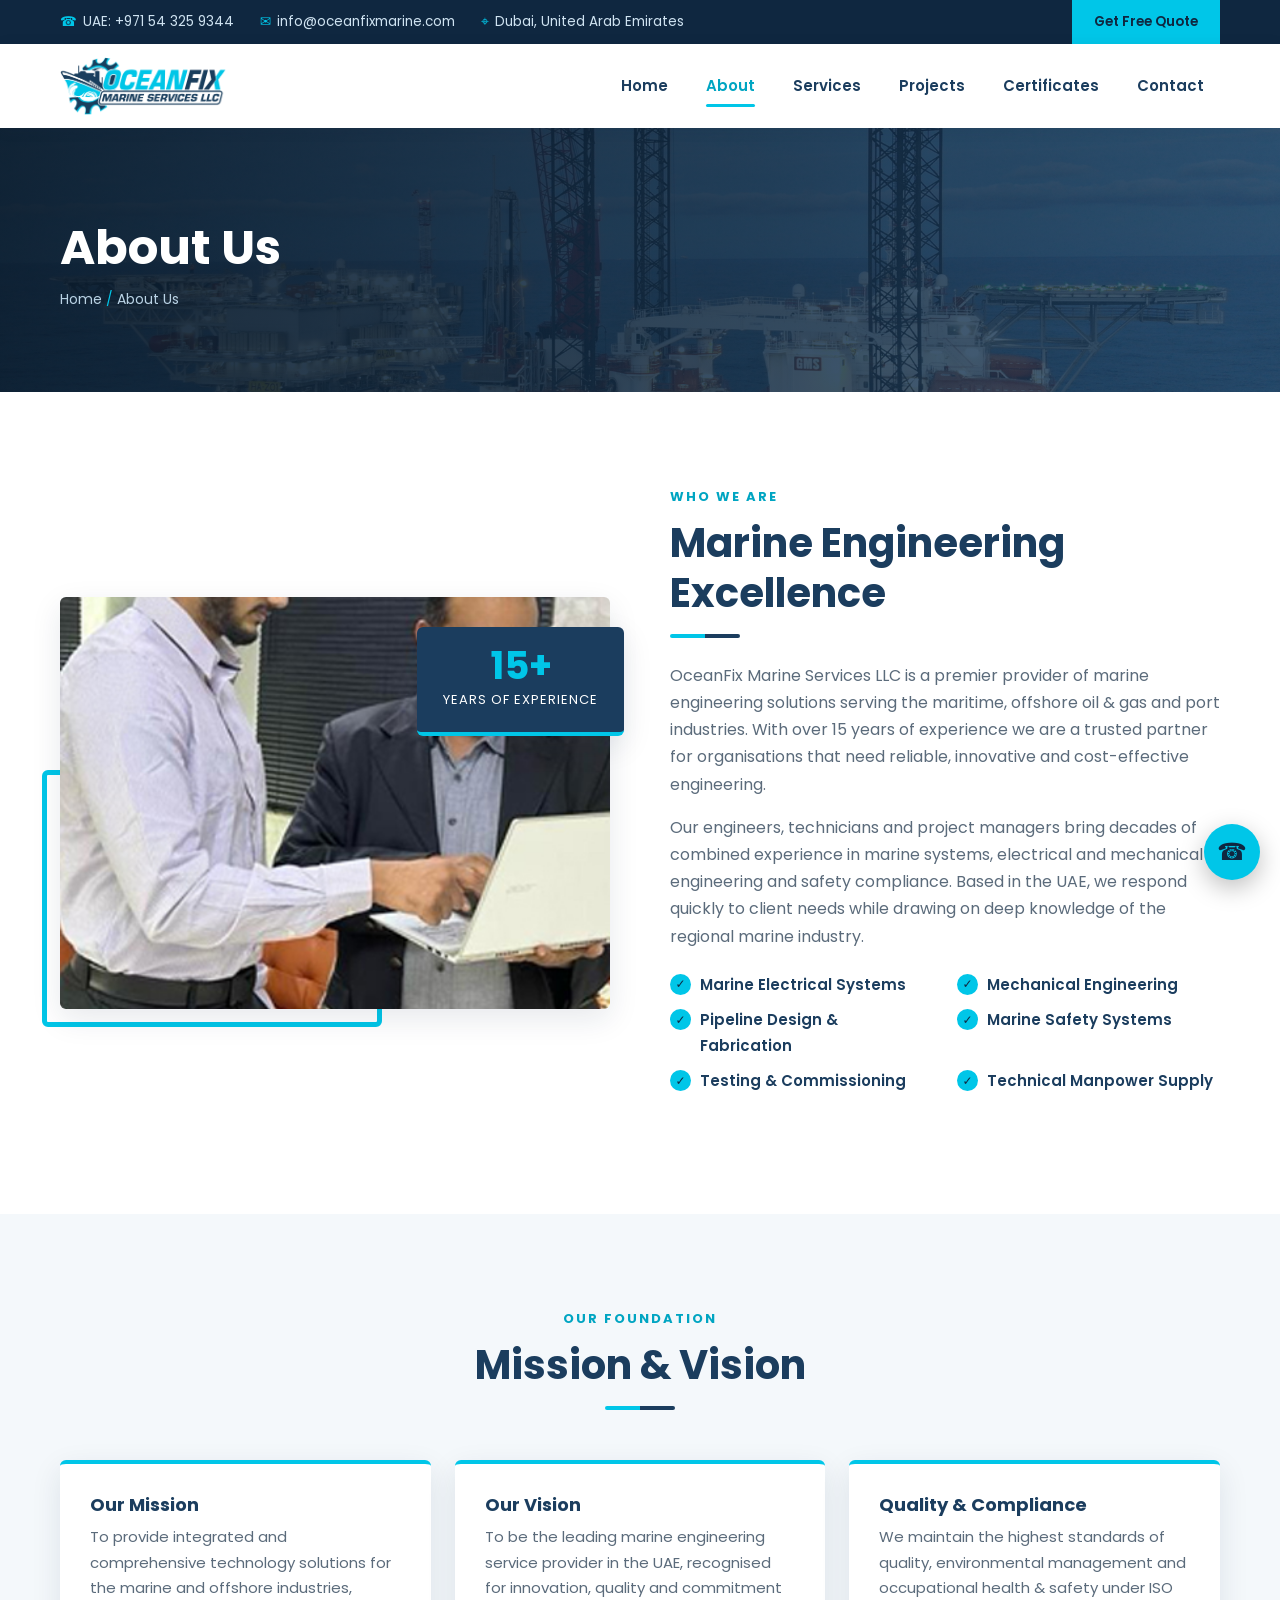
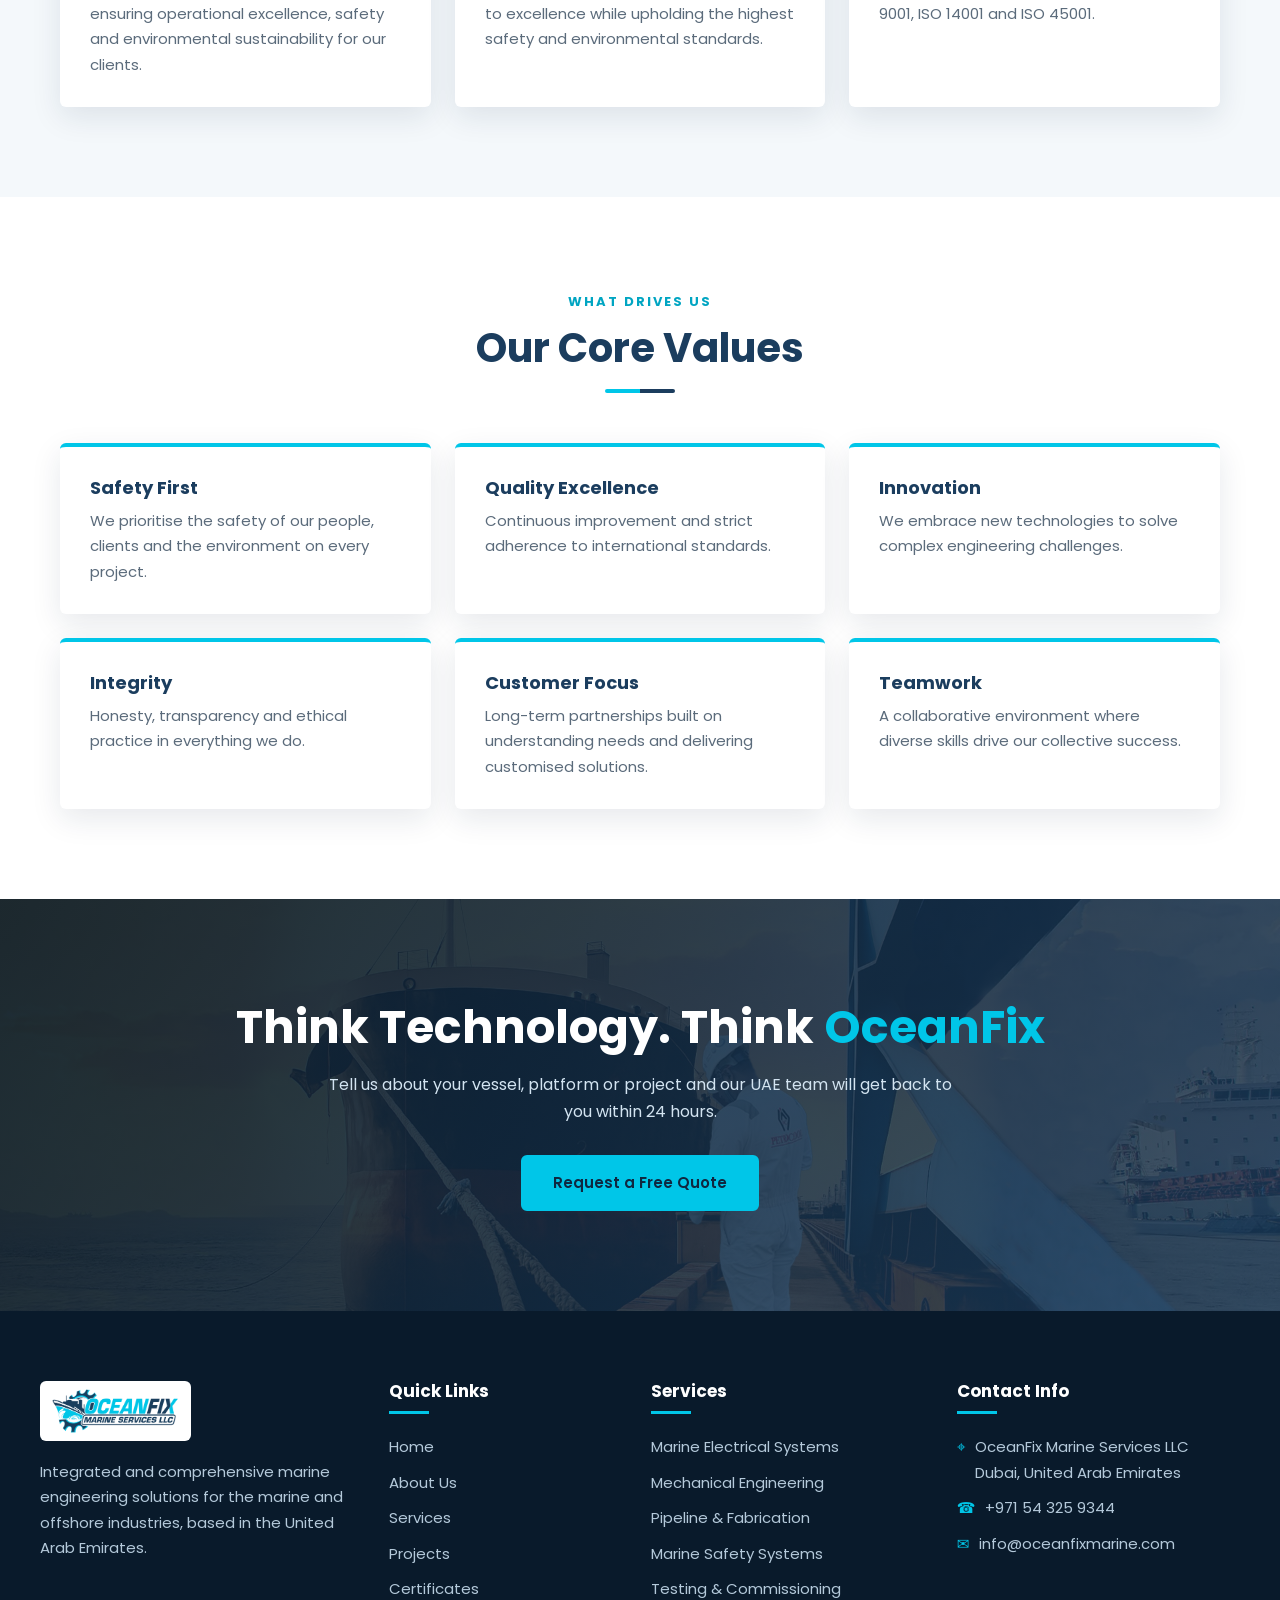
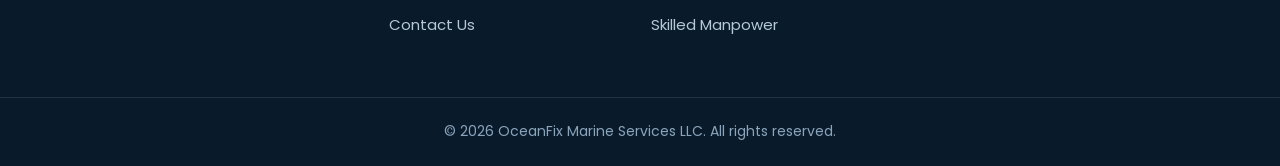
==== about.html @ 7bf138bd "v1" ====
<!DOCTYPE html>
<html lang="en">
<head>
<meta charset="utf-8">
<meta name="viewport" content="width=device-width, initial-scale=1">
<title>About Us | OceanFix Marine Services LLC</title>
<meta name="description" content="Learn about OceanFix Marine Services LLC, a UAE-based marine engineering company with 15+ years of experience.">
<meta name="theme-color" content="#1b3d5e">
<link rel="canonical" href="https://oceanfixmarine.com/about">
<link rel="icon" type="image/png" href="/images/favicon.png">
<link rel="apple-touch-icon" href="/images/favicon.png">
<meta property="og:type" content="website">
<meta property="og:title" content="About Us | OceanFix Marine Services LLC">
<meta property="og:description" content="Learn about OceanFix Marine Services LLC, a UAE-based marine engineering company with 15+ years of experience.">
<meta property="og:image" content="https://oceanfixmarine.com/images/logo.png">
<link rel="preconnect" href="https://fonts.googleapis.com">
<link rel="preconnect" href="https://fonts.gstatic.com" crossorigin>
<link href="https://fonts.googleapis.com/css2?family=Poppins:wght@400;500;600;700;800&display=swap" rel="stylesheet">
<link rel="stylesheet" href="/css/style.css">
</head>
<body>
<div class="topbar"><div class="container">
<ul>
<li><a href="tel:+971543259344"><i>☎</i>UAE: +971 54 325 9344</a></li>
<li class="hide-sm"><a href="mailto:info@oceanfixmarine.com"><i>✉</i>info@oceanfixmarine.com</a></li>
<li class="hide-sm"><i>⌖</i>Dubai, United Arab Emirates</li>
</ul>
<a class="quote" href="/contact">Get Free Quote</a>
</div></div>
<header class="site-header"><div class="container">
<a class="logo" href="/"><img src="/images/logo.png" alt="OceanFix Marine Services LLC" width="170" height="59"></a>
<button class="menu-btn" aria-label="Menu" aria-expanded="false"><span></span></button>
<nav class="nav" aria-label="Main"><ul>
<li><a href="/">Home</a></li>
<li><a href="/about" class="active">About</a></li>
<li><a href="/services">Services</a></li>
<li><a href="/projects">Projects</a></li>
<li><a href="/certificates">Certificates</a></li>
<li><a href="/contact">Contact</a></li>
</ul></nav>
</div></header>
<section class="page-banner" style="background-image:url(/images/background/1.jpg)"><div class="container">
<h1>About Us</h1><div class="crumbs"><a href="/">Home</a> <span>/</span> About Us</div></div></section>
<main>
<section class="section"><div class="container about-grid">
<div class="about-img reveal"><img src="/images/resource/mission.jpg" alt="OceanFix team" loading="lazy"><div class="about-badge"><b>15+</b><span>Years of Experience</span></div></div>
<div class="about-text reveal">
<div class="sec-title" style="margin-bottom:24px"><span class="eyebrow">Who We Are</span><h2>Marine Engineering Excellence</h2><span class="bar"></span></div>
<p>OceanFix Marine Services LLC is a premier provider of marine engineering solutions serving the maritime, offshore oil &amp; gas and port industries. With over 15 years of experience we are a trusted partner for organisations that need reliable, innovative and cost-effective engineering.</p>
<p>Our engineers, technicians and project managers bring decades of combined experience in marine systems, electrical and mechanical engineering and safety compliance. Based in the UAE, we respond quickly to client needs while drawing on deep knowledge of the regional marine industry.</p>
<ul class="checks"><li>Marine Electrical Systems</li><li>Mechanical Engineering</li><li>Pipeline Design &amp; Fabrication</li><li>Marine Safety Systems</li><li>Testing &amp; Commissioning</li><li>Technical Manpower Supply</li></ul>
</div></div></section>

<section class="section alt"><div class="container">
<div class="sec-title center reveal"><span class="eyebrow">Our Foundation</span><h2>Mission &amp; Vision</h2><span class="bar"></span></div>
<div class="values">
<div class="value reveal"><h3>Our Mission</h3><p>To provide integrated and comprehensive technology solutions for the marine and offshore industries, ensuring operational excellence, safety and environmental sustainability for our clients.</p></div>
<div class="value reveal"><h3>Our Vision</h3><p>To be the leading marine engineering service provider in the UAE, recognised for innovation, quality and commitment to excellence while upholding the highest safety and environmental standards.</p></div>
<div class="value reveal"><h3>Quality &amp; Compliance</h3><p>We maintain the highest standards of quality, environmental management and occupational health &amp; safety under ISO 9001, ISO 14001 and ISO 45001.</p></div>
</div></div></section>

<section class="section"><div class="container">
<div class="sec-title center reveal"><span class="eyebrow">What Drives Us</span><h2>Our Core Values</h2><span class="bar"></span></div>
<div class="values">
<div class="value reveal"><h3>Safety First</h3><p>We prioritise the safety of our people, clients and the environment on every project.</p></div>
<div class="value reveal"><h3>Quality Excellence</h3><p>Continuous improvement and strict adherence to international standards.</p></div>
<div class="value reveal"><h3>Innovation</h3><p>We embrace new technologies to solve complex engineering challenges.</p></div>
<div class="value reveal"><h3>Integrity</h3><p>Honesty, transparency and ethical practice in everything we do.</p></div>
<div class="value reveal"><h3>Customer Focus</h3><p>Long-term partnerships built on understanding needs and delivering customised solutions.</p></div>
<div class="value reveal"><h3>Teamwork</h3><p>A collaborative environment where diverse skills drive our collective success.</p></div>
</div></div></section>
<section class="cta" style="background-image:url(/images/main-slider/2.jpg)"><div class="container reveal">
<h2>Think Technology. Think <em>OceanFix</em></h2>
<p>Tell us about your vessel, platform or project and our UAE team will get back to you within 24 hours.</p>
<a class="btn btn-primary" href="/contact">Request a Free Quote</a></div></section>
</main>
<footer class="site-footer">
<div class="container foot">
<div><img class="flogo" src="/images/logo.png" alt="OceanFix Marine Services LLC" width="173" height="60">
<p>Integrated and comprehensive marine engineering solutions for the marine and offshore industries, based in the United Arab Emirates.</p></div>
<div><h4>Quick Links</h4><ul>
<li><a href="/">Home</a></li><li><a href="/about">About Us</a></li><li><a href="/services">Services</a></li><li><a href="/projects">Projects</a></li><li><a href="/certificates">Certificates</a></li><li><a href="/contact">Contact Us</a></li></ul></div>
<div><h4>Services</h4><ul>
<li><a href="/services#electrical">Marine Electrical Systems</a></li>
<li><a href="/services#mechanical">Mechanical Engineering</a></li>
<li><a href="/services#pipeline">Pipeline & Fabrication</a></li>
<li><a href="/services#safety">Marine Safety Systems</a></li>
<li><a href="/services#testing">Testing & Commissioning</a></li>
<li><a href="/services#manpower">Skilled Manpower</a></li>
</ul></div>
<div><h4>Contact Info</h4><ul class="ci">
<li><i>⌖</i><span>OceanFix Marine Services LLC<br>Dubai, United Arab Emirates</span></li>
<li><i>☎</i><a href="tel:+971543259344">+971 54 325 9344</a></li>
<li><i>✉</i><a href="mailto:info@oceanfixmarine.com">info@oceanfixmarine.com</a></li>
</ul></div>
</div>
<div class="copy"><div class="container">&copy; 2026 OceanFix Marine Services LLC. All rights reserved.</div></div>
</footer>
<a class="float-call" href="tel:+971543259344" aria-label="Call us">☎</a>
<script src="/js/main.js" defer></script>
</body>
</html>
---- css/style.css ----
/* OceanFix Marine Services LLC — brand: navy #1B3D5E + cyan #00C6E8 (from logo) */
:root{
  --navy:#1b3d5e;
  --navy-dark:#0f2740;
  --navy-deep:#091a2b;
  --cyan:#00c6e8;
  --cyan-dark:#00a5c2;
  --cyan-soft:#e6f9fd;
  --ink:#1c2b3a;
  --muted:#5b6b7b;
  --line:#e3eaf0;
  --bg:#f4f8fb;
  --white:#fff;
  --radius:6px;
  --shadow:0 10px 30px rgba(15,39,64,.10);
  --container:1200px;
}
*{box-sizing:border-box;margin:0;padding:0}
html{scroll-behavior:smooth;overflow-x:hidden}
body{font-family:'Poppins','Segoe UI',system-ui,-apple-system,Roboto,Arial,sans-serif;color:var(--ink);line-height:1.7;background:#fff;-webkit-font-smoothing:antialiased}
img{max-width:100%;display:block}
a{color:inherit;text-decoration:none;transition:.25s}
ul{list-style:none}
h1,h2,h3,h4{line-height:1.25;color:var(--navy);font-weight:700}
.container{width:100%;max-width:var(--container);margin:0 auto;padding:0 20px}
.section{padding:90px 0}
.section.alt{background:var(--bg)}
.sr-only{position:absolute;width:1px;height:1px;overflow:hidden;clip:rect(0 0 0 0)}

/* buttons */
.btn{display:inline-flex;align-items:center;gap:8px;padding:13px 30px;border-radius:var(--radius);font-weight:600;font-size:15px;border:2px solid transparent;cursor:pointer;font-family:inherit;transition:.25s}
.btn-primary{background:var(--cyan);color:var(--navy-dark);border-color:var(--cyan)}
.btn-primary:hover{background:var(--navy);color:#fff;border-color:var(--navy)}
.btn-outline{border-color:#fff;color:#fff}
.btn-outline:hover{background:#fff;color:var(--navy)}
.btn-navy{background:var(--navy);color:#fff;border-color:var(--navy)}
.btn-navy:hover{background:var(--cyan);border-color:var(--cyan);color:var(--navy-dark)}

/* section titles */
.sec-title{margin-bottom:50px}
.sec-title.center{text-align:center;max-width:720px;margin-left:auto;margin-right:auto}
.eyebrow{display:inline-block;color:var(--cyan-dark);font-weight:700;letter-spacing:2px;text-transform:uppercase;font-size:13px;margin-bottom:10px}
.sec-title h2{font-size:clamp(28px,4vw,40px)}
.sec-title p{color:var(--muted);margin-top:12px}
.bar{display:block;width:70px;height:4px;background:linear-gradient(90deg,var(--cyan) 50%,var(--navy) 50%);margin-top:16px;border-radius:2px}
.center .bar{margin-left:auto;margin-right:auto}

/* top bar */
.topbar{background:var(--navy-dark);color:#cfe3f1;font-size:13.5px}
.topbar .container{display:flex;justify-content:space-between;align-items:center;gap:20px;min-height:44px;flex-wrap:wrap}
.topbar ul{display:flex;gap:26px;flex-wrap:wrap}
.topbar a:hover{color:var(--cyan)}
.topbar i{color:var(--cyan);font-style:normal;margin-right:6px}
.topbar .quote{background:var(--cyan);color:var(--navy-dark);font-weight:600;padding:10px 22px;align-self:stretch;display:flex;align-items:center}
.topbar .quote:hover{background:#fff;color:var(--navy)}

/* header */
.site-header{background:#fff;position:sticky;top:0;z-index:50;box-shadow:0 2px 14px rgba(15,39,64,.08)}
.site-header .container{display:flex;align-items:center;justify-content:space-between;min-height:84px}
.logo img{height:58px;width:auto}
.nav ul{display:flex;gap:6px}
.nav a{display:block;padding:10px 16px;font-weight:600;font-size:15px;color:var(--navy);border-radius:var(--radius);position:relative}
.nav a:hover,.nav a.active{color:var(--cyan-dark)}
.nav a.active::after{content:"";position:absolute;left:16px;right:16px;bottom:2px;height:3px;background:var(--cyan);border-radius:2px}
.menu-btn{display:none;background:none;border:0;cursor:pointer;width:44px;height:44px;position:relative}
.menu-btn span,.menu-btn span::before,.menu-btn span::after{position:absolute;left:10px;width:24px;height:3px;background:var(--navy);border-radius:2px;transition:.25s;content:""}
.menu-btn span{top:20px}.menu-btn span::before{left:0;top:-8px}.menu-btn span::after{left:0;top:8px}
.menu-btn[aria-expanded=true] span{background:transparent}
.menu-btn[aria-expanded=true] span::before{top:0;transform:rotate(45deg)}
.menu-btn[aria-expanded=true] span::after{top:0;transform:rotate(-45deg)}

/* hero */
.hero{position:relative;height:clamp(460px,72vh,680px);background:var(--navy-dark);overflow:hidden;color:#fff}
.slide{position:absolute;inset:0;opacity:0;transition:opacity 1.2s ease;background-size:cover;background-position:center}
.slide.on{opacity:1}
.slide::before{content:"";position:absolute;inset:0;background:linear-gradient(100deg,rgba(9,26,43,.88) 0%,rgba(15,39,64,.65) 45%,rgba(15,39,64,.15) 100%)}
.slide .container{position:relative;height:100%;display:flex;align-items:center}
.slide-content{width:100%;max-width:660px;transform:translateY(24px);opacity:0;transition:.9s .3s}
.slide.on .slide-content{transform:none;opacity:1}
.slide .tag{display:inline-block;color:var(--cyan);font-weight:700;letter-spacing:2px;text-transform:uppercase;font-size:14px;margin-bottom:14px}
.slide h1,.slide h2{color:#fff;font-size:clamp(32px,5.4vw,58px);margin-bottom:18px}
.slide h1 em,.slide h2 em{color:var(--cyan);font-style:normal}
.slide p{font-size:clamp(16px,1.6vw,19px);color:#dbe9f4;margin-bottom:30px;max-width:540px}
.slide .btns{display:flex;gap:14px;flex-wrap:wrap}
.hero-dots{position:absolute;bottom:26px;left:0;right:0;display:flex;justify-content:center;gap:10px;z-index:3}
.hero-dots button{width:12px;height:12px;border-radius:50%;border:2px solid #fff;background:transparent;cursor:pointer;padding:0}
.hero-dots button.on{background:var(--cyan);border-color:var(--cyan)}

/* quick contact band */
.band{background:var(--navy);color:#fff}
.band .container{display:grid;grid-template-columns:repeat(3,1fr)}
.band-item{padding:26px 28px;display:flex;gap:16px;align-items:center;border-right:1px solid rgba(255,255,255,.12)}
.band-item:last-child{border:0}
.band-item .ico{width:50px;height:50px;border-radius:50%;background:var(--cyan);color:var(--navy-dark);display:grid;place-items:center;font-size:22px;flex:none}
.band-item small{display:block;color:#a9c4d9;font-size:13px}
.band-item strong{font-size:17px}
.band-item a:hover{color:var(--cyan)}

/* about */
.about-grid{display:grid;grid-template-columns:1fr 1fr;gap:60px;align-items:center}
.about-img{position:relative}
.about-img img{border-radius:var(--radius);width:100%;aspect-ratio:4/3;object-fit:cover;box-shadow:var(--shadow)}
.about-img::before{content:"";position:absolute;left:-18px;bottom:-18px;width:60%;height:60%;border:5px solid var(--cyan);border-radius:var(--radius);z-index:-1}
.about-badge{position:absolute;right:-14px;top:30px;background:var(--navy);color:#fff;padding:20px 26px;border-radius:var(--radius);text-align:center;box-shadow:var(--shadow);border-bottom:4px solid var(--cyan)}
.about-badge b{display:block;font-size:38px;color:var(--cyan);line-height:1}
.about-badge span{font-size:13px;letter-spacing:1px;text-transform:uppercase}
.about-text p{color:var(--muted);margin-bottom:16px}
.checks{display:grid;grid-template-columns:1fr 1fr;gap:10px 24px;margin:22px 0 30px}
.checks li{position:relative;padding-left:30px;font-weight:600;color:var(--navy);font-size:15px}
.checks li::before{content:"✓";position:absolute;left:0;top:2px;width:21px;height:21px;border-radius:50%;background:var(--cyan);color:var(--navy-dark);font-size:12px;display:grid;place-items:center;line-height:1}

/* stats */
.stats{background:linear-gradient(120deg,var(--navy-dark),var(--navy));color:#fff;padding:60px 0}
.stats .container{display:grid;grid-template-columns:repeat(4,1fr);gap:20px;text-align:center}
.stat b{display:block;font-size:clamp(34px,4.5vw,52px);color:var(--cyan);line-height:1.1}
.stat span{color:#c5d9e8;font-size:15px}

/* services cards */
.cards{display:grid;grid-template-columns:repeat(3,1fr);gap:28px}
.card{background:#fff;border-radius:var(--radius);overflow:hidden;box-shadow:var(--shadow);display:flex;flex-direction:column;transition:.3s;border-bottom:4px solid transparent}
.card:hover{transform:translateY(-6px);border-bottom-color:var(--cyan)}
.card .thumb{aspect-ratio:16/10;overflow:hidden;position:relative}
.card .thumb img{width:100%;height:100%;object-fit:cover;transition:.5s}
.card:hover .thumb img{transform:scale(1.08)}
.card .body{padding:26px;display:flex;flex-direction:column;flex:1}
.card h3{font-size:20px;margin-bottom:10px}
.card p{color:var(--muted);font-size:15px;margin-bottom:18px;flex:1}
.more{color:var(--cyan-dark);font-weight:700;font-size:14px;letter-spacing:.5px;text-transform:uppercase}
.more::after{content:" →";transition:.25s}
.more:hover{color:var(--navy)}
.more:hover::after{margin-left:6px}

/* projects gallery */
.gallery{display:grid;grid-template-columns:repeat(3,1fr);gap:20px}
.gallery figure{position:relative;overflow:hidden;border-radius:var(--radius);aspect-ratio:4/3;background:var(--navy)}
.gallery img{width:100%;height:100%;object-fit:cover;transition:.5s}
.gallery figcaption{position:absolute;inset:auto 0 0 0;padding:50px 22px 20px;background:linear-gradient(transparent,rgba(9,26,43,.92));color:#fff;transform:translateY(100%);transition:.35s}
.gallery figcaption small{display:block;color:var(--cyan);font-weight:700;letter-spacing:1px;text-transform:uppercase;font-size:12px}
.gallery figcaption strong{font-size:17px}
.gallery figure:hover img{transform:scale(1.08)}
.gallery figure:hover figcaption{transform:none}

/* project list (projects page) */
.proj{display:grid;grid-template-columns:repeat(3,1fr);gap:28px}
.proj .card .body small{color:var(--cyan-dark);font-weight:700;text-transform:uppercase;letter-spacing:1px;font-size:12px;margin-bottom:6px}
.proj .card p{margin-bottom:0}

/* mission */
.mv-grid{display:grid;grid-template-columns:5fr 7fr;gap:50px;align-items:center}
.mv-img img{border-radius:var(--radius);width:100%;aspect-ratio:4/5;object-fit:cover;box-shadow:var(--shadow)}
.tabs{display:flex;gap:8px;margin-bottom:24px;flex-wrap:wrap}
.tabs button{background:#fff;border:2px solid var(--line);color:var(--navy);font-family:inherit;font-weight:700;font-size:15px;padding:11px 26px;border-radius:var(--radius);cursor:pointer;transition:.25s}
.tabs button.on,.tabs button:hover{background:var(--navy);border-color:var(--navy);color:#fff}
.tab-panel{display:none}
.tab-panel.on{display:block;animation:fade .5s}
.tab-panel p{color:var(--muted);margin-bottom:14px}
@keyframes fade{from{opacity:0;transform:translateY(8px)}to{opacity:1;transform:none}}

/* CTA */
.cta{position:relative;background-size:cover;background-position:center;color:#fff;text-align:center;padding:100px 0}
.cta::before{content:"";position:absolute;inset:0;background:linear-gradient(120deg,rgba(9,26,43,.92),rgba(27,61,94,.82))}
.cta .container{position:relative}
.cta h2{color:#fff;font-size:clamp(28px,4.5vw,46px);margin-bottom:14px}
.cta h2 em{color:var(--cyan);font-style:normal}
.cta p{color:#d3e4f1;max-width:640px;margin:0 auto 30px}

/* page banner */
.page-banner{position:relative;color:#fff;padding:90px 0 80px;background-size:cover;background-position:center}
.page-banner::before{content:"";position:absolute;inset:0;background:linear-gradient(110deg,rgba(9,26,43,.93),rgba(27,61,94,.78))}
.page-banner .container{position:relative}
.page-banner h1{color:#fff;font-size:clamp(32px,5vw,48px)}
.crumbs{margin-top:10px;color:#b9d2e4;font-size:14px}
.crumbs a:hover{color:var(--cyan)}
.crumbs span{color:var(--cyan)}

/* service detail rows */
.svc-row{display:grid;grid-template-columns:1fr 1fr;gap:56px;align-items:center;padding:60px 0;border-bottom:1px solid var(--line);scroll-margin-top:100px}
.svc-row:last-child{border:0}
.svc-row:nth-child(even) .svc-img{order:2}
.svc-img img{width:100%;aspect-ratio:4/3;object-fit:cover;border-radius:var(--radius);box-shadow:var(--shadow)}
.svc-row h2{font-size:clamp(24px,3vw,32px);margin-bottom:6px}
.svc-row p{color:var(--muted);margin:14px 0}
.svc-row .checks{grid-template-columns:1fr}

/* values */
.values{display:grid;grid-template-columns:repeat(3,1fr);gap:24px}
.value{background:#fff;padding:30px;border-radius:var(--radius);box-shadow:var(--shadow);border-top:4px solid var(--cyan)}
.value h3{font-size:18px;margin-bottom:8px}
.value p{color:var(--muted);font-size:15px}

/* certificates */
.certs{display:grid;grid-template-columns:repeat(3,1fr);gap:28px}
.cert{background:#fff;border:1px solid var(--line);border-radius:var(--radius);padding:36px 28px;text-align:center;box-shadow:var(--shadow)}
.cert .seal{width:110px;height:110px;margin:0 auto 20px;border-radius:50%;border:4px solid var(--cyan);display:grid;place-items:center;background:var(--navy);color:#fff;font-weight:800;font-size:20px;line-height:1.1;box-shadow:0 0 0 6px var(--cyan-soft)}
.cert .seal small{display:block;font-size:11px;color:var(--cyan);font-weight:600;letter-spacing:1px}
.cert h3{font-size:19px;margin-bottom:6px}
.cert p{color:var(--muted);font-size:15px}

/* contact */
.contact-grid{display:grid;grid-template-columns:5fr 7fr;gap:50px;align-items:start}
.info-box{background:var(--navy);color:#fff;padding:40px 34px;border-radius:var(--radius)}
.info-box h3{color:#fff;font-size:24px;margin-bottom:6px}
.info-box > p{color:#b9d2e4;margin-bottom:26px}
.info-list li{display:flex;gap:16px;margin-bottom:22px}
.info-list .ico{width:46px;height:46px;border-radius:50%;background:var(--cyan);color:var(--navy-dark);display:grid;place-items:center;font-size:20px;flex:none}
.info-list small{display:block;color:#9fbdd3;font-size:13px}
.info-list a:hover{color:var(--cyan)}
.emergency{margin-top:10px;padding:18px 20px;background:rgba(0,198,232,.12);border-left:4px solid var(--cyan);border-radius:4px;font-size:15px}
.emergency strong{color:var(--cyan)}
form.card-form{background:#fff;padding:40px;border-radius:var(--radius);box-shadow:var(--shadow);border-top:4px solid var(--cyan)}
.card-form h3{font-size:24px;margin-bottom:6px}
.card-form > p{color:var(--muted);margin-bottom:24px}
.fields{display:grid;grid-template-columns:1fr 1fr;gap:18px}
.fields .full{grid-column:1/-1}
label{display:block;font-weight:600;font-size:14px;color:var(--navy);margin-bottom:6px}
input,select,textarea{width:100%;padding:13px 15px;border:1.5px solid var(--line);border-radius:var(--radius);font:inherit;font-size:15px;color:var(--ink);background:#fff;transition:.2s}
input:focus,select:focus,textarea:focus{outline:0;border-color:var(--cyan);box-shadow:0 0 0 3px rgba(0,198,232,.18)}
textarea{min-height:140px;resize:vertical}
.form-note{font-size:13px;color:var(--muted);margin-top:14px}
.map{margin-top:50px;border-radius:var(--radius);overflow:hidden;box-shadow:var(--shadow)}
.map iframe{width:100%;height:380px;border:0;display:block}

/* footer */
.site-footer{background:var(--navy-deep);color:#b4c9da;font-size:15px}
.foot{display:grid;grid-template-columns:1.4fr 1fr 1.2fr 1.3fr;gap:44px;padding:70px 0 50px}
.foot img.flogo{height:60px;width:auto;background:#fff;padding:8px 12px;border-radius:var(--radius);margin-bottom:18px}
.foot h4{color:#fff;font-size:17px;margin-bottom:20px;position:relative;padding-bottom:12px}
.foot h4::after{content:"";position:absolute;left:0;bottom:0;width:40px;height:3px;background:var(--cyan)}
.foot li{margin-bottom:10px}
.foot a:hover{color:var(--cyan)}
.foot .ci li{display:flex;gap:10px}
.foot .ci i{font-style:normal;color:var(--cyan)}
.copy{border-top:1px solid rgba(255,255,255,.1);padding:22px 0;text-align:center;font-size:14px;color:#8aa5bb}

/* floating whatsapp / call */
.float-call{position:fixed;right:20px;bottom:20px;z-index:60;background:var(--cyan);color:var(--navy-dark);width:56px;height:56px;border-radius:50%;display:grid;place-items:center;font-size:24px;box-shadow:0 8px 24px rgba(0,0,0,.25)}
.float-call:hover{background:var(--navy);color:#fff}

/* reveal */
.reveal{opacity:0;transform:translateY(26px);transition:opacity .8s,transform .8s}
.reveal.in{opacity:1;transform:none}
@media (prefers-reduced-motion:reduce){.reveal{opacity:1;transform:none;transition:none}.slide{transition:none}}

/* responsive */
@media (max-width:1000px){
  .cards,.proj,.certs,.values{grid-template-columns:repeat(2,1fr)}
  .gallery{grid-template-columns:repeat(2,1fr)}
  .foot{grid-template-columns:1fr 1fr}
  .about-grid,.mv-grid,.contact-grid,.svc-row{grid-template-columns:1fr;gap:40px}
  .svc-row:nth-child(even) .svc-img{order:0}
  .mv-img img{aspect-ratio:16/10}
  .about-img{margin:0 14px 18px 18px}
  .stats .container{grid-template-columns:repeat(2,1fr);gap:34px}
}
@media (max-width:860px){
  .menu-btn{display:block}
  .nav{position:absolute;left:0;right:0;top:100%;background:#fff;box-shadow:0 14px 24px rgba(15,39,64,.12);display:none;border-top:1px solid var(--line)}
  .nav.open{display:block}
  .nav ul{flex-direction:column;gap:0;padding:10px 20px 20px}
  .nav a{padding:14px 4px;border-bottom:1px solid var(--line);border-radius:0}
  .nav a.active::after{display:none}
  .topbar .hide-sm{display:none}
  .band .container{grid-template-columns:1fr}
  .band-item{border-right:0;border-bottom:1px solid rgba(255,255,255,.12);padding:20px}
}
@media (max-width:620px){
  .section{padding:64px 0}
  .cards,.proj,.certs,.values,.gallery,.foot,.fields,.checks{grid-template-columns:1fr}
  .logo img{height:46px}
  .site-header .container{min-height:70px}
  .topbar .container{justify-content:center}
  .topbar ul{gap:14px;justify-content:center}
  .topbar .quote{display:none}
  form.card-form,.info-box{padding:28px 22px}
  .about-badge{right:8px;padding:14px 18px}
}
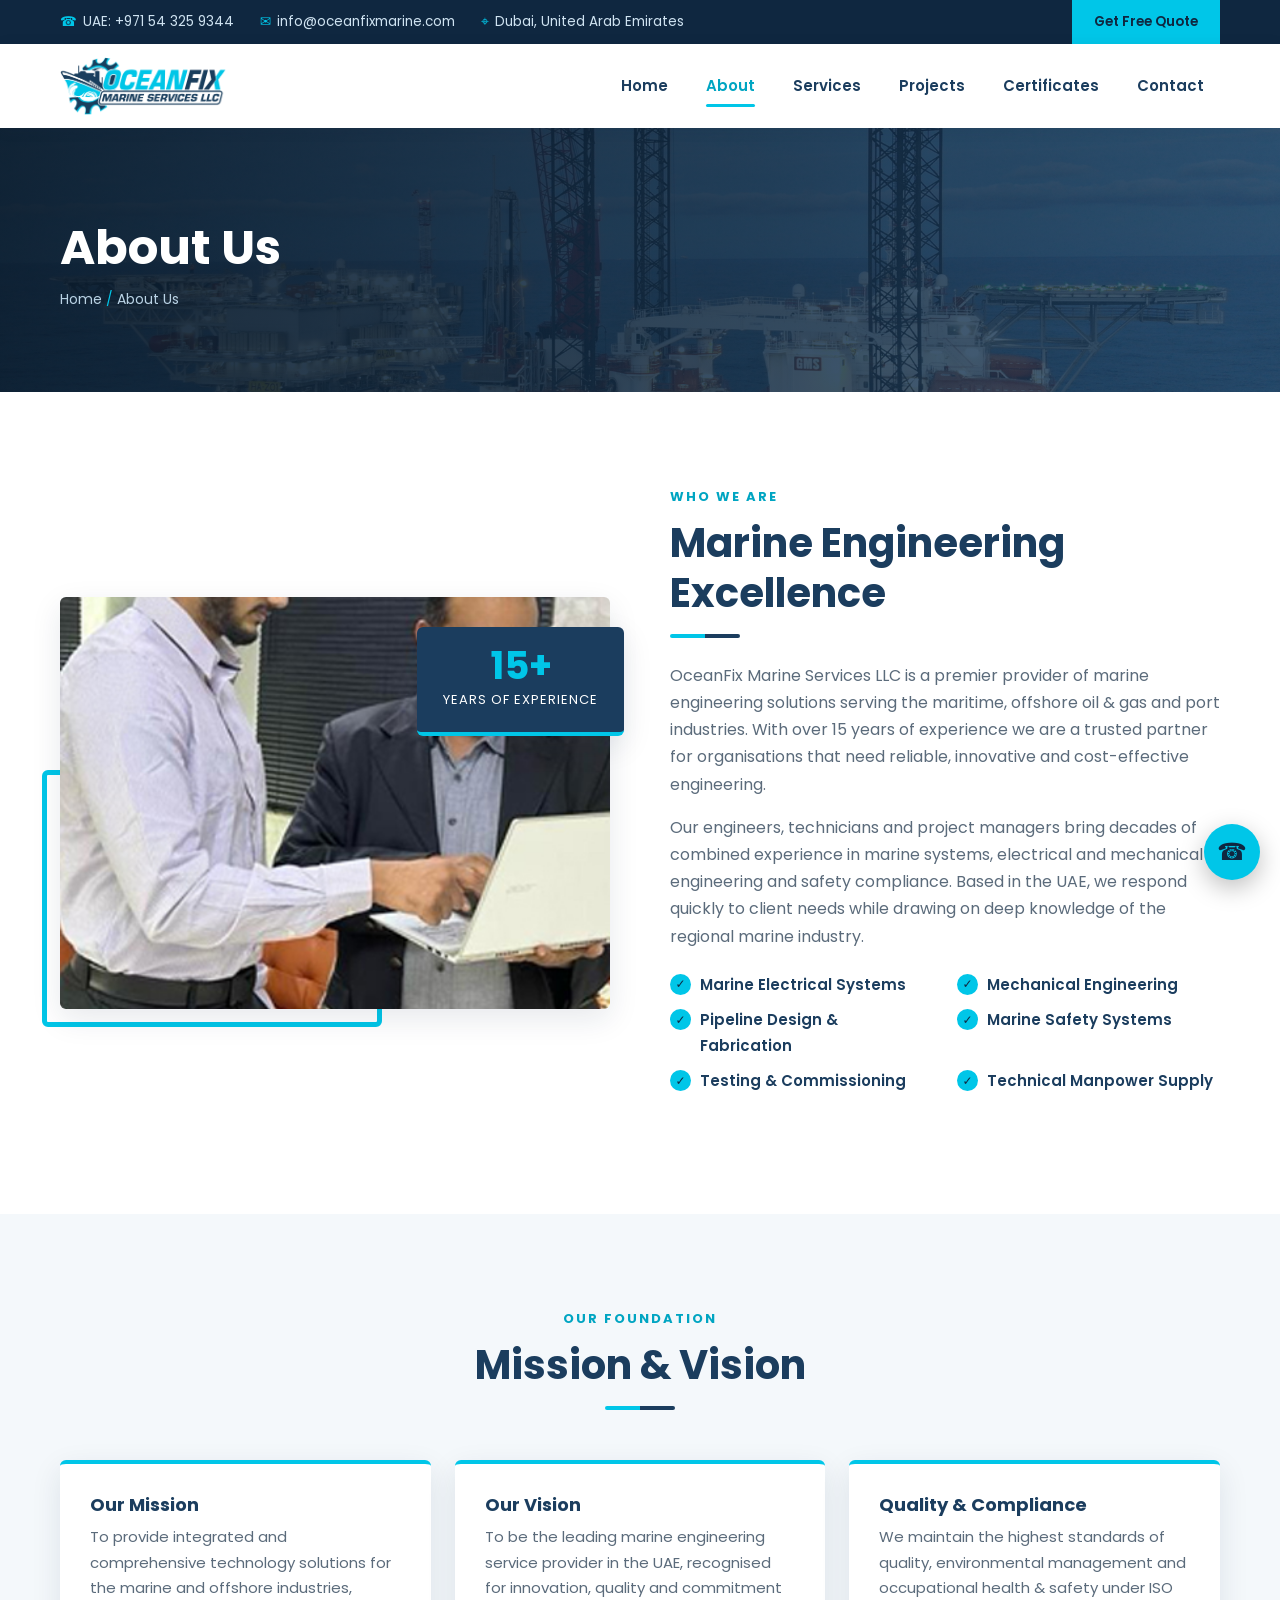
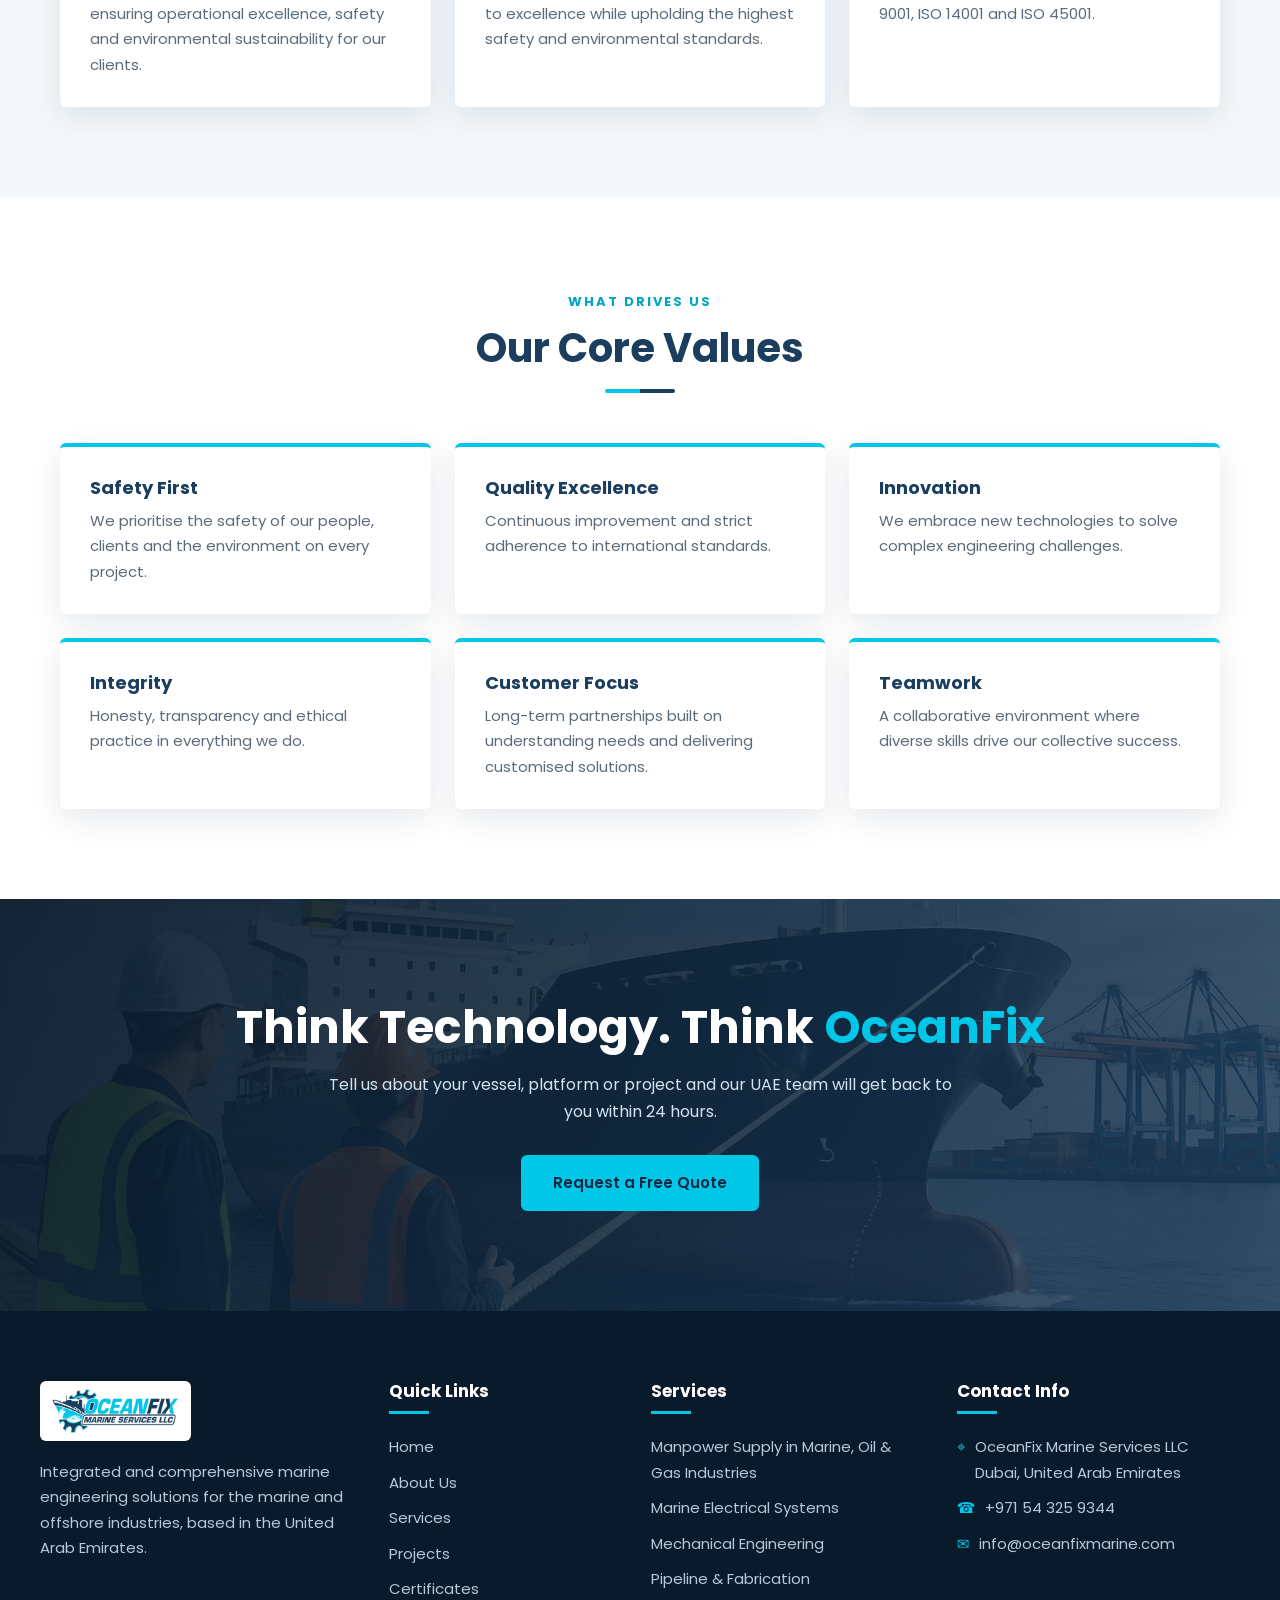
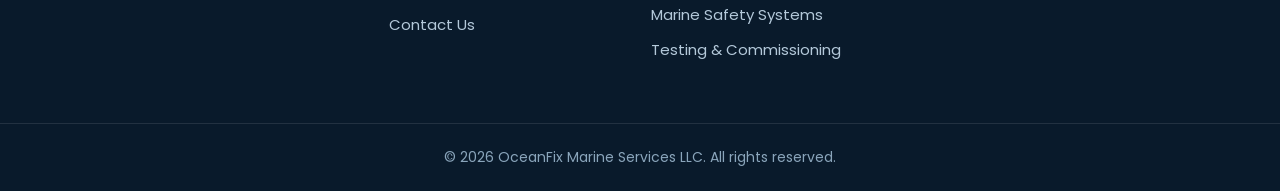
==== commit d5616c9b: "img change" ====
--- a/about.html
+++ b/about.html
@@ -81,12 +81,12 @@
 <div><h4>Quick Links</h4><ul>
 <li><a href="/">Home</a></li><li><a href="/about">About Us</a></li><li><a href="/services">Services</a></li><li><a href="/projects">Projects</a></li><li><a href="/certificates">Certificates</a></li><li><a href="/contact">Contact Us</a></li></ul></div>
 <div><h4>Services</h4><ul>
-<li><a href="/services#electrical">Marine Electrical Systems</a></li>
-<li><a href="/services#mechanical">Mechanical Engineering</a></li>
-<li><a href="/services#pipeline">Pipeline & Fabrication</a></li>
-<li><a href="/services#safety">Marine Safety Systems</a></li>
-<li><a href="/services#testing">Testing & Commissioning</a></li>
-<li><a href="/services#manpower">Skilled Manpower</a></li>
+<li><a href="/services/manpower">Manpower Supply in Marine, Oil &amp; Gas Industries</a></li>
+<li><a href="/services/electrical">Marine Electrical Systems</a></li>
+<li><a href="/services/mechanical">Mechanical Engineering</a></li>
+<li><a href="/services/pipeline">Pipeline & Fabrication</a></li>
+<li><a href="/services/safety">Marine Safety Systems</a></li>
+<li><a href="/services/testing">Testing & Commissioning</a></li>
 </ul></div>
 <div><h4>Contact Info</h4><ul class="ci">
 <li><i>⌖</i><span>OceanFix Marine Services LLC<br>Dubai, United Arab Emirates</span></li>
--- a/css/style.css
+++ b/css/style.css
@@ -274,3 +274,26 @@
   form.card-form,.info-box{padding:28px 22px}
   .about-badge{right:8px;padding:14px 18px}
 }
+
+/* service detail pages */
+.svc-page{display:grid;grid-template-columns:320px 1fr;gap:44px;align-items:start}
+.side{position:sticky;top:110px;display:grid;gap:24px}
+.side-box{background:var(--bg);border-radius:var(--radius);padding:28px;border-top:4px solid var(--cyan)}
+.side-box h3{font-size:19px;margin-bottom:14px}
+.side-box li a{display:block;padding:12px 14px;margin-bottom:6px;background:#fff;border-radius:var(--radius);font-weight:600;font-size:14.5px;color:var(--navy);border-left:3px solid transparent}
+.side-box li a:hover,.side-box li a.on{background:var(--navy);color:#fff;border-left-color:var(--cyan)}
+.side-box.call{background:var(--navy);color:#fff}
+.side-box.call h3{color:#fff}
+.side-box.call p{color:#b9d2e4;margin-bottom:16px;font-size:15px}
+.side-box.call .btn{width:100%;justify-content:center;padding:12px 10px;font-size:14px}
+.svc-hero{width:100%;aspect-ratio:16/9;object-fit:cover;border-radius:var(--radius);box-shadow:var(--shadow);margin-bottom:28px}
+.svc-main h2{font-size:clamp(26px,3.4vw,36px)}
+.svc-main p{color:var(--muted);margin-top:14px}
+.svc-main h3{font-size:21px;margin:30px 0 4px}
+.checks.one{grid-template-columns:1fr}
+.why{display:grid;grid-template-columns:repeat(3,1fr);gap:16px;margin:34px 0}
+.why div{background:var(--navy);color:#fff;padding:22px;border-radius:var(--radius);text-align:center}
+.why b{display:block;color:var(--cyan);font-size:30px;line-height:1.1}
+.why span{font-size:13.5px;color:#c5d9e8}
+@media (max-width:1000px){.svc-page{grid-template-columns:1fr}.side{position:static;order:2}}
+@media (max-width:620px){.why{grid-template-columns:1fr}}
